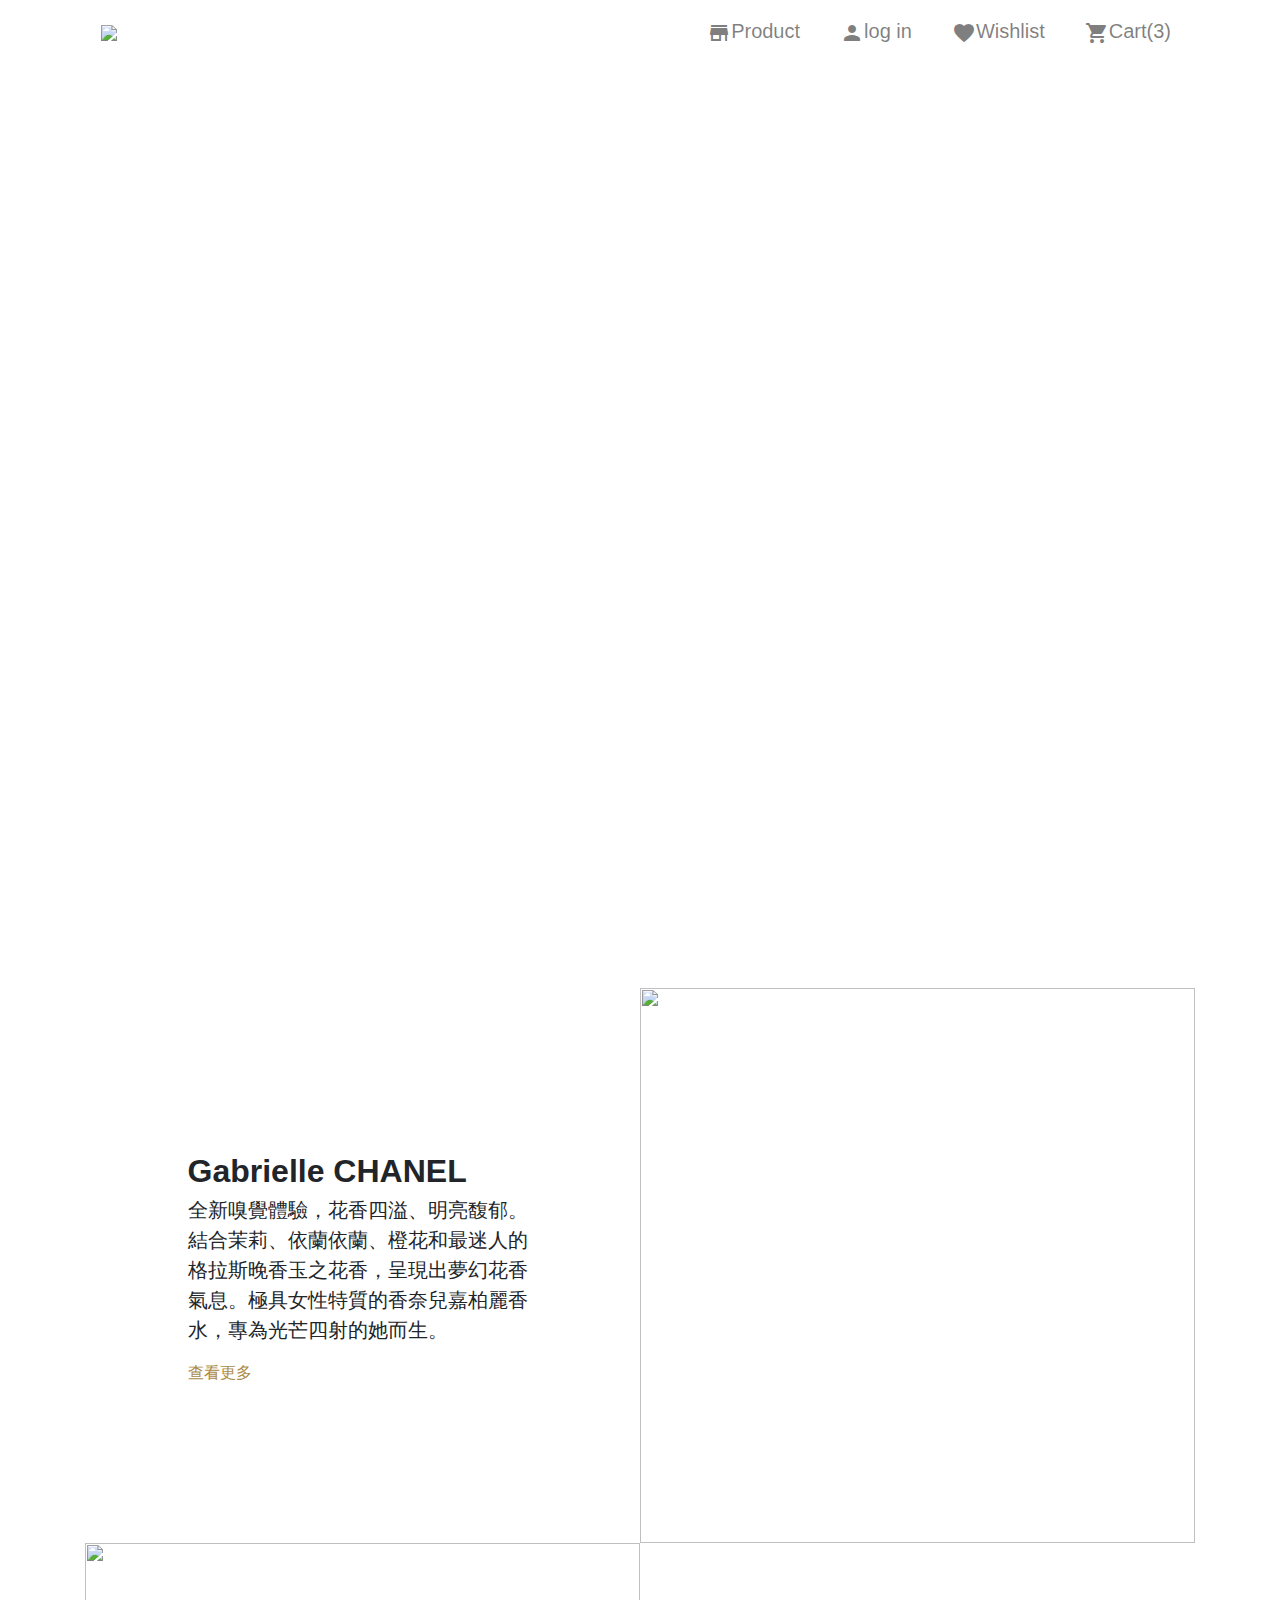
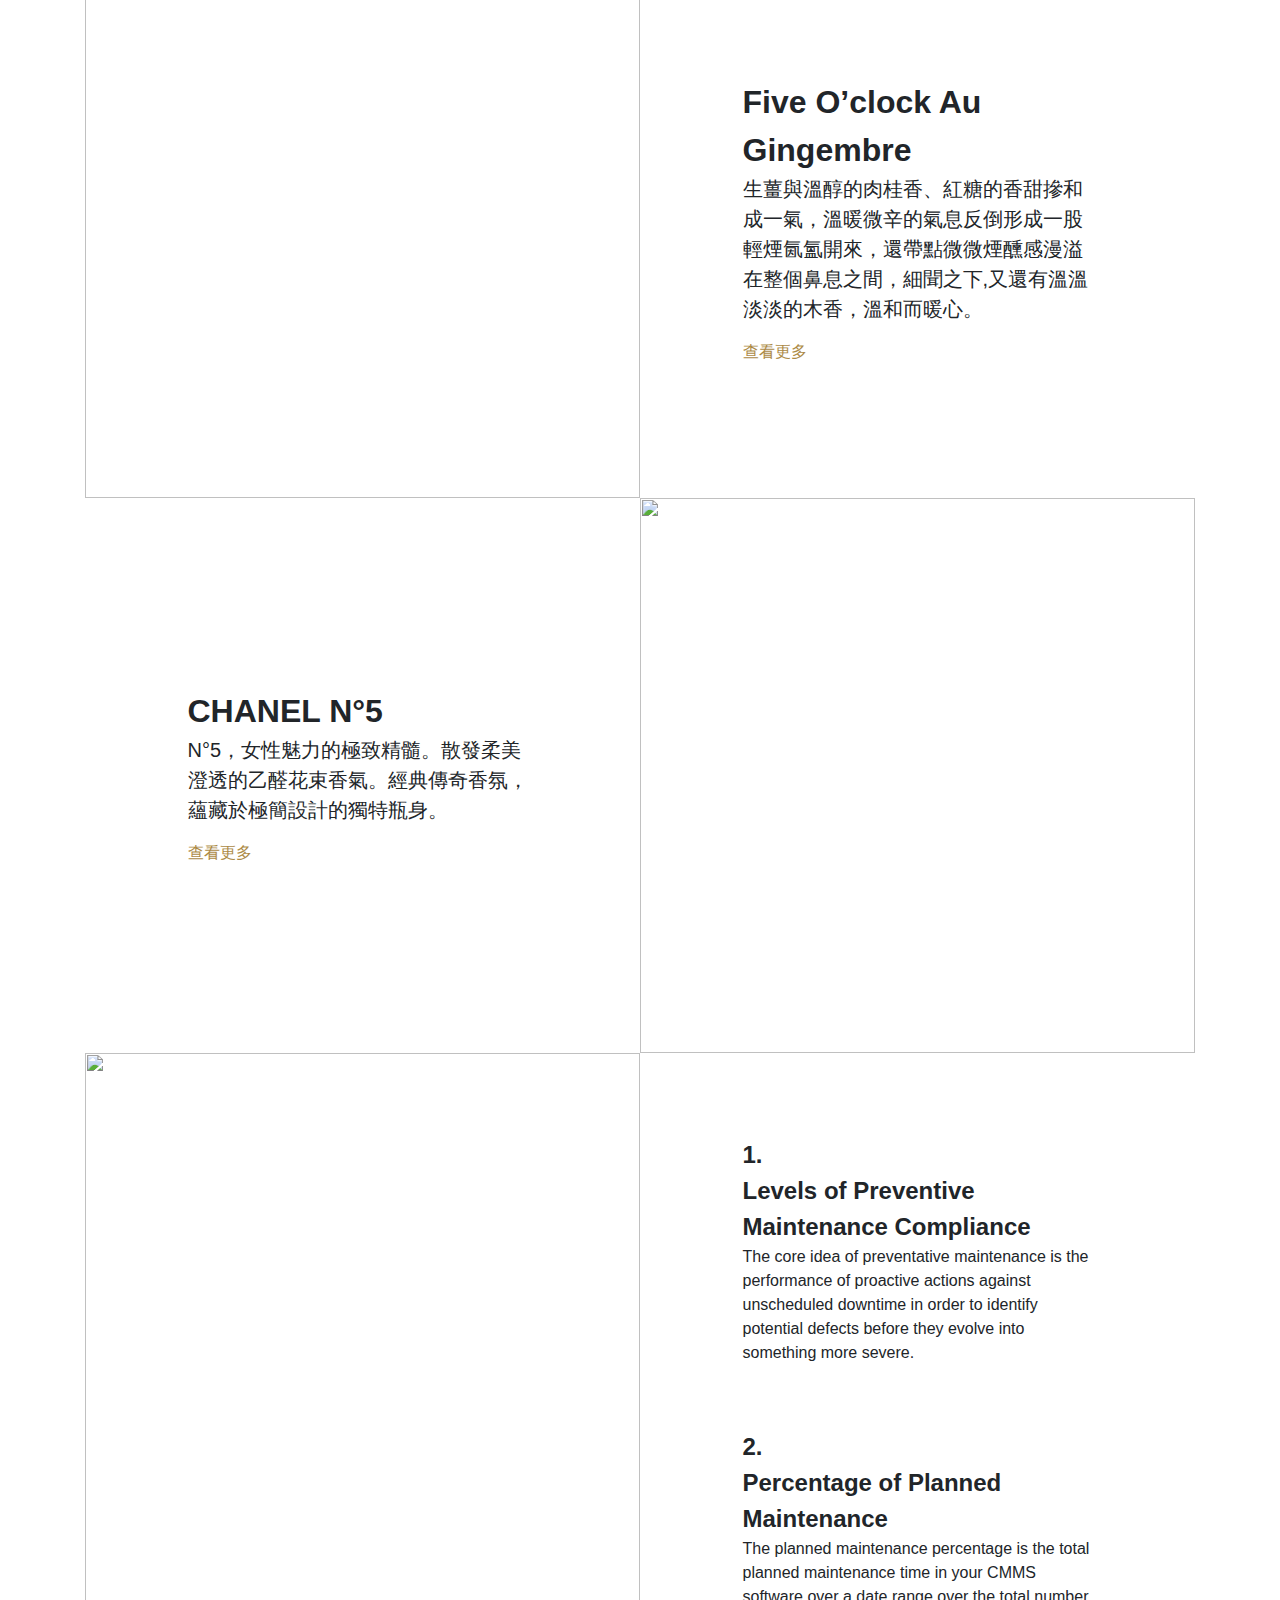
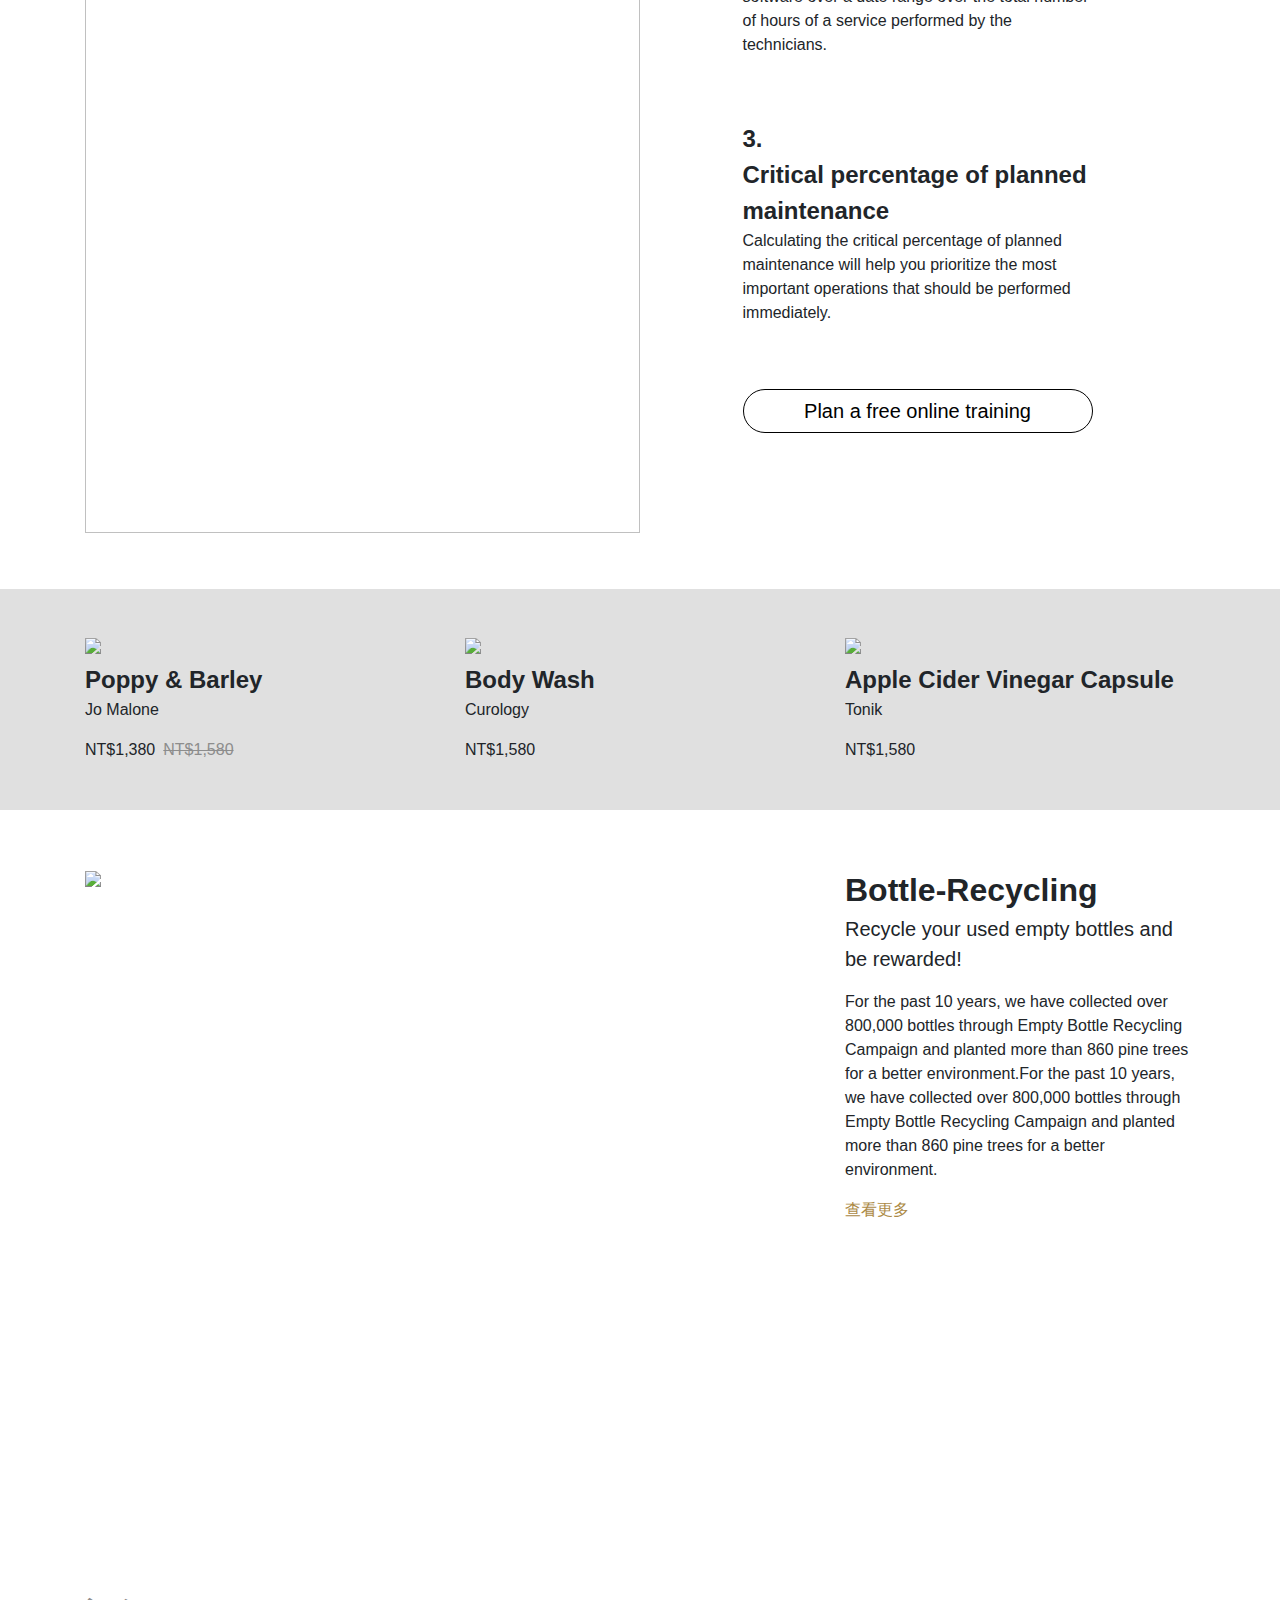
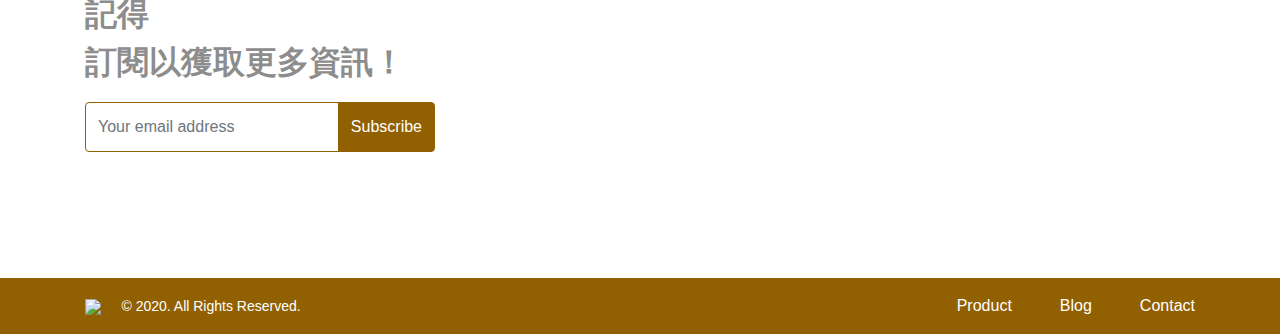
==== index.html @ e8ad46ef "Update 2020-12-09T15:35:21.116Z" ====
<!DOCTYPE html>
<html lang="en">
	<head>
		<meta charset="UTF-8" />
		<meta name="viewport" content="width=device-width, initial-scale=1.0" />
		<meta http-equiv="X-UA-Compatible" content="ie=edge" />
		<title>首頁</title>
		<link rel="stylesheet" href="./assets/style/all.css" />
		<link href="https://fonts.googleapis.com/icon?family=Material+Icons" rel="stylesheet" />
	</head>

	<body>
		<div class="container">
			<nav class="navbar navbar-expand-md navbar-light">
				<a class="navbar-brand" href="#">
					<img
						src="https://raw.githubusercontent.com/hexschool/webLayoutTraining1st/master/perfume-week6/d%E2%80%99Perfume.png"
					/>
				</a>
				<a class="btn ml-auto text-dark-gray position-relative d-inline-block d-md-none">
					<span class="material-icons vertical-middle">shopping_cart</span>
					<span class="badge badge-pill badge-brown position-absolute cartCount">3</span>
				</a>
				<button
					class="navbar-toggler"
					type="button"
					data-toggle="collapse"
					data-target="#navbarSupportedContent"
					aria-controls="navbarSupportedContent"
					aria-expanded="false"
					aria-label="Toggle navigation"
				>
					<span class="navbar-toggler-icon"></span>
				</button>

				<div class="collapse navbar-collapse" id="navbarSupportedContent">
					<ul class="navbar-nav ml-auto d-none d-md-flex">
						<li class="nav-item mr-4">
							<a class="nav-link" href="#"
								><span class="material-icons align-middle"> store </span>Product</a
							>
						</li>
						<li class="nav-item mr-4">
							<a class="nav-link" href="#"
								><span class="material-icons align-middle"> person </span>log in</a
							>
						</li>
						<li class="nav-item mr-4">
							<a class="nav-link" href="#"
								><span class="material-icons align-middle"> favorite </span>Wishlist</a
							>
						</li>
						<li class="nav-item">
							<a class="nav-link" href="#"
								><span class="material-icons align-middle"> shopping_cart </span>Cart(3)</a
							>
						</li>
					</ul>

					<ul class="navbar-nav d-block d-md-none bg-dark-gray">
						<li class="nav-item text-center border-bottom border-white">
							<a class="nav-link text-white" href="#">Product</a>
						</li>
						<li class="nav-item text-center border-bottom border-white">
							<a class="nav-link text-white" href="#">Wishlist</a>
						</li>
						<li class="nav-item text-center border-bottom border-white">
							<a class="nav-link text-white" href="#">Blog</a>
						</li>
						<li class="nav-item text-center border-bottom border-white">
							<a class="nav-link text-white" href="#">Contact</a>
						</li>
						<li class="nav-item text-center">
							<a class="nav-link text-white" href="#">log in</a>
						</li>
					</ul>
				</div>
			</nav>
		</div>
		
<div class="banner text-white pb-7">
	<div class="container h-100">
		<div class="row h-100 d-flex align-items-center">
			<div class="offset-md-7 col-md-5">
				<h1 class="text-xl text-md-3_xl font-weight-bold">Perfume your day</h1>
				<p class="text-lg text-md-2_lg mb-4">
					A perfume is like a piece of clothing, a message, a way of presenting oneself a costume that
					according to the person who wears it.
				</p>
				<button type="button" class="btn btn-outline-white rounded-pill banner-button-shop">
					<span class="text-3_lg">Shop now</span>
				</button>
			</div>
		</div>
	</div>
</div>
<div>
	<div class="container pt-7 pb-7">
		<div class="row no-gutters d-flex flex-column-reverse flex-md-row mb-4 mb-md-0">
			<div class="col-md-6 d-flex align-items-md-center justify-content-center">
				<div class="product-text">
					<h2 class="mb-0 text-xl font-weight-bold">Gabrielle CHANEL</h2>
					<p class="mb-2 mb-md-3 text-lg">
						全新嗅覺體驗，花香四溢、明亮馥郁。結合茉莉、依蘭依蘭、橙花和最迷人的格拉斯晚香玉之花香，呈現出夢幻花香氣息。極具女性特質的香奈兒嘉柏麗香水，專為光芒四射的她而生。
					</p>
					<a href="#" class="text-third">查看更多</a>
				</div>
			</div>
			<div class="col-md-6">
				<img
					class="product-image"
					src="https://raw.githubusercontent.com/hexschool/webLayoutTraining1st/master/perfume-week6/index2.jpg"
				/>
			</div>
		</div>
		<div class="row no-gutters d-flex flex-column-reverse flex-md-row-reverse mb-4 mb-md-0">
			<div class="col-md-6 d-flex align-items-md-center justify-content-md-center">
				<div class="product-text">
					<h2 class="mb-0 text-xl font-weight-bold">Five O’clock Au Gingembre</h2>
					<p class="mb-2 mb-md-3 text-lg">
						生薑與溫醇的肉桂香、紅糖的香甜摻和成一氣，溫暖微辛的氣息反倒形成一股輕煙氤氳開來，還帶點微微煙醺感漫溢在整個鼻息之間，細聞之下,又還有溫溫淡淡的木香，溫和而暖心。
					</p>
					<a href="#" class="text-third">查看更多</a>
				</div>
			</div>
			<div class="col-md-6">
				<img
					class="product-image"
					src="https://raw.githubusercontent.com/hexschool/webLayoutTraining1st/master/perfume-week6/index3.png"
				/>
			</div>
		</div>
		<div class="row no-gutters d-flex flex-column-reverse flex-md-row mb-4 mb-md-0">
			<div class="col-md-6 d-flex align-items-md-center justify-content-md-center">
				<div class="product-text">
					<h2 class="mb-0 text-xl font-weight-bold">CHANEL N°5</h2>
					<p class="mb-2 mb-md-3 text-lg">
						N°5，女性魅力的極致精髓。散發柔美澄透的乙醛花束香氣。經典傳奇香氛，蘊藏於極簡設計的獨特瓶身。
					</p>
					<a href="#" class="text-third">查看更多</a>
				</div>
			</div>
			<div class="col-md-6">
				<img
					class="product-image"
					src="https://raw.githubusercontent.com/hexschool/webLayoutTraining1st/master/perfume-week6/index4.jpg"
				/>
			</div>
		</div>
		<div class="row no-gutters d-flex flex-column-reverse flex-md-row-reverse mb-4 mb-md-0">
			<ul class="list-unstyled col-md-6 d-flex flex-column align-items-md-center justify-content-md-center">
				<li class="product-text mb-4 mb-md-5">
					<h2 class="mb-0 text-2_lg font-weight-semibold">
						1.<br />Levels of Preventive Maintenance Compliance
					</h2>
					<p class="mb-2 mb-md-3">
						The core idea of preventative maintenance is the performance of proactive actions against
						unscheduled downtime in order to identify potential defects before they evolve into something
						more severe.
					</p>
				</li>
				<li class="product-text mb-4 mb-md-5">
					<h2 class="mb-0 text-2_lg font-weight-semibold">2.<br />Percentage of Planned Maintenance</h2>
					<p class="mb-2 mb-md-3">
						The planned maintenance percentage is the total planned maintenance time in your CMMS software
						over a date range over the total number of hours of a service performed by the technicians.
					</p>
				</li>
				<li class="product-text mb-4 mb-md-5">
					<h2 class="mb-0 text-2_lg font-weight-semibold">
						3.<br />Critical percentage of planned maintenance
					</h2>
					<p class="mb-2 mb-md-3">
						Calculating the critical percentage of planned maintenance will help you prioritize the most
						important operations that should be performed immediately.
					</p>
				</li>
				<li></li>

				<li class="product-text">
					<button type="button" class="btn btn-outline-black rounded-pill w-100">
						<span class="text-lg">Plan a free online training</span>
					</button>
				</li>
			</ul>
			<div class="col-md-6">
				<img
					class="product-image lg"
					src="https://raw.githubusercontent.com/hexschool/webLayoutTraining1st/master/perfume-week6/index5.jpg"
				/>
			</div>
		</div>
	</div>
</div>
<div class="bg-gray pt-5 pb-5">
	<div class="container">
		<ul class="list-unstyled row mb-0">
			<li class="mb-5 mb-md-0 col-md-4">
				<img
					src="https://raw.githubusercontent.com/hexschool/webLayoutTraining1st/master/perfume-week6/index6.jpg"
					class="saleProduct mb-2"
				/>
				<h2 class="text-2_lg font-weight-semibold mb-0">Poppy & Barley</h2>
				<p class="mb-1 mb-md-3">Jo Malone</p>
				<div class="d-flex">
					<p class="mr-2 mb-0">NT$1,380</p>
					<p class="text-dark-gray mb-0"><s>NT$1,580</s></p>
				</div>
			</li>
			<li class="mb-5 mb-md-0 col-md-4">
				<img
					src="https://raw.githubusercontent.com/hexschool/webLayoutTraining1st/master/perfume-week6/index7.jpg"
					class="saleProduct mb-2"
				/>
				<h2 class="text-2_lg font-weight-semibold mb-0">Body Wash</h2>
				<p class="mb-1 mb-md-3">Curology</p>
				<p class="mb-0">NT$1,580</p>
			</li>
			<li class="mb-5 mb-md-0 col-md-4">
				<img
					src="https://raw.githubusercontent.com/hexschool/webLayoutTraining1st/master/perfume-week6/index8.jpg"
					class="saleProduct mb-2"
				/>
				<h2 class="text-2_lg font-weight-semibold mb-0">Apple Cider Vinegar Capsule</h2>
				<p class="mb-1 mb-md-3">Tonik</p>
				<p class="mb-0">NT$1,580</p>
			</li>
		</ul>
	</div>
</div>
<div>
	<div class="container pt-7 pb-7">
		<div class="row">
			<div class="col-md-8">
				<img
					class="recycling-img"
					src="https://raw.githubusercontent.com/hexschool/webLayoutTraining1st/master/perfume-week6/index9.jpg"
				/>
			</div>
			<div class="col-md-4 d-flex align-items-md-center">
				<div class="product-text">
					<h2 class="mb-0 text-xl font-weight-bold">Bottle-Recycling</h2>
					<p class="mb-2 mb-md-3 text-lg">Recycle your used empty bottles and be rewarded!</p>
					<p class="mb-2 mb-md-3">
						For the past 10 years, we have collected over 800,000 bottles through Empty Bottle Recycling
						Campaign and planted more than 860 pine trees for a better environment.For the past 10 years, we
						have collected over 800,000 bottles through Empty Bottle Recycling Campaign and planted more
						than 860 pine trees for a better environment.
					</p>
					<a href="#" class="text-third">查看更多</a>
				</div>
			</div>
		</div>
	</div>
</div>
<div class="booking">
	<div class="container">
		<div class="row">
			<div class="col-md-4">
				<h2 class="font-weight-semibold text-dark-gray mb-3 text-xl">記得<br />訂閱以獲取更多資訊！</h2>
				<div class="input-group mb-3">
					<input
						type="text"
						class="form-control border-brown pt-4 pb-4"
						placeholder="Your email address"
						aria-label="Recipient's username"
						aria-describedby="button-addon2"
					/>
					<div class="input-group-append">
						<button class="btn btn-brown" type="button" id="button-addon2">Subscribe</button>
					</div>
				</div>
			</div>
		</div>
	</div>
</div>

		<div class="bg-brown">
			<div class="container pt-3 pb-3 d-flex justify-content-between">
				<div class="d-flex justify-content-between w-100 d-md-inline">
					<a class="mr-3" href="#">
						<img
							src="https://raw.githubusercontent.com/hexschool/webLayoutTraining1st/master/perfume-week6/d%E2%80%99Perfumewhite.png"
						/>
					</a>
					<span class="text-2_sm text-white">© 2020. All Rights Reserved.</span>
				</div>
				<ul class="list-unstyled d-md-flex align-items-center mb-0 text-white d-none">
					<li class="mr-md-5">
						<a class="text-white" href="#">Product</a>
					</li>
					<li class="mr-md-5">
						<a class="text-white" href="#">Blog</a>
					</li>
					<li>
						<a class="text-white" href="#">Contact</a>
					</li>
				</ul>
			</div>
		</div>

		<script
			src="https://code.jquery.com/jquery-3.3.1.slim.min.js"
			integrity="sha384-q8i/X+965DzO0rT7abK41JStQIAqVgRVzpbzo5smXKp4YfRvH+8abtTE1Pi6jizo"
			crossorigin="anonymous"
		></script>
		<script
			src="https://cdnjs.cloudflare.com/ajax/libs/popper.js/1.14.6/umd/popper.min.js"
			integrity="sha384-wHAiFfRlMFy6i5SRaxvfOCifBUQy1xHdJ/yoi7FRNXMRBu5WHdZYu1hA6ZOblgut"
			crossorigin="anonymous"
		></script>
		<script
			src="https://stackpath.bootstrapcdn.com/bootstrap/4.2.1/js/bootstrap.min.js"
			integrity="sha384-B0UglyR+jN6CkvvICOB2joaf5I4l3gm9GU6Hc1og6Ls7i6U/mkkaduKaBhlAXv9k"
			crossorigin="anonymous"
		></script>
		<script src="./assets/js/vendors.js"></script>
		<script src="./assets/js/all.js"></script>
	</body>
</html>
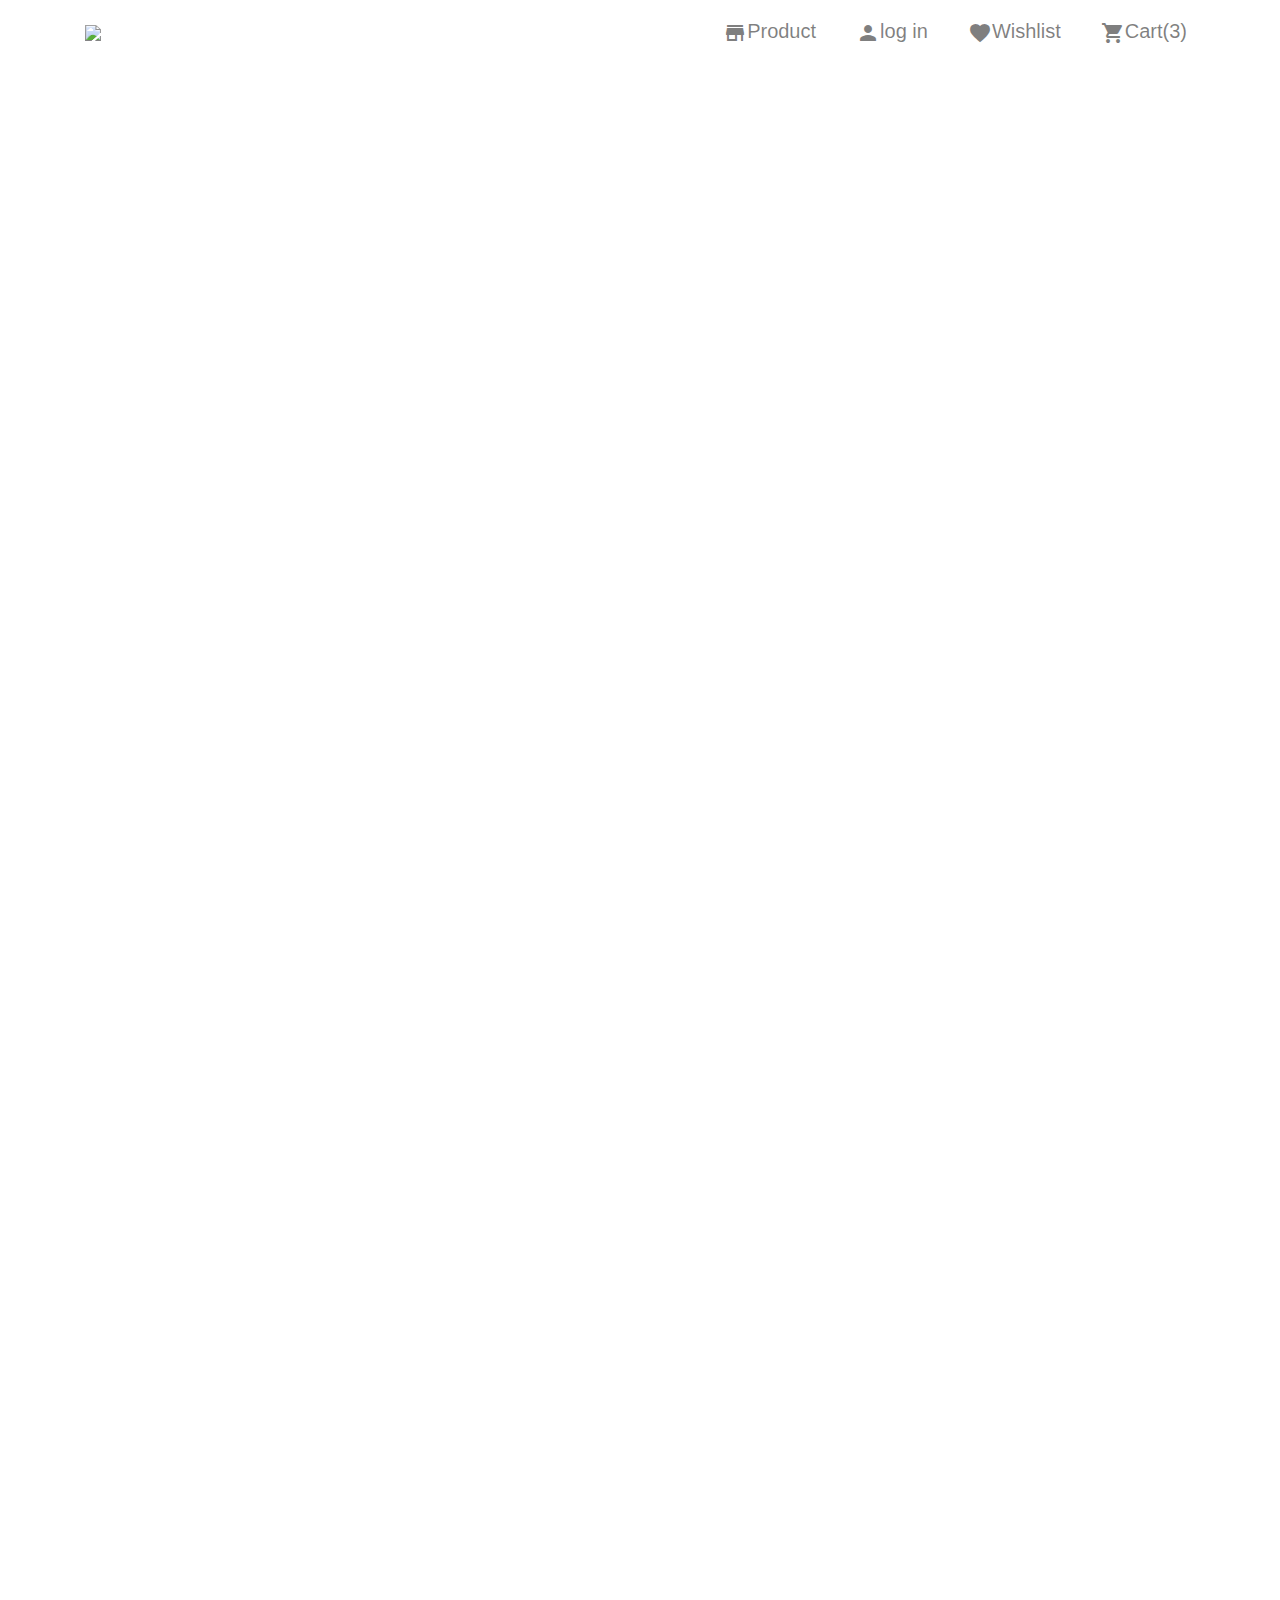
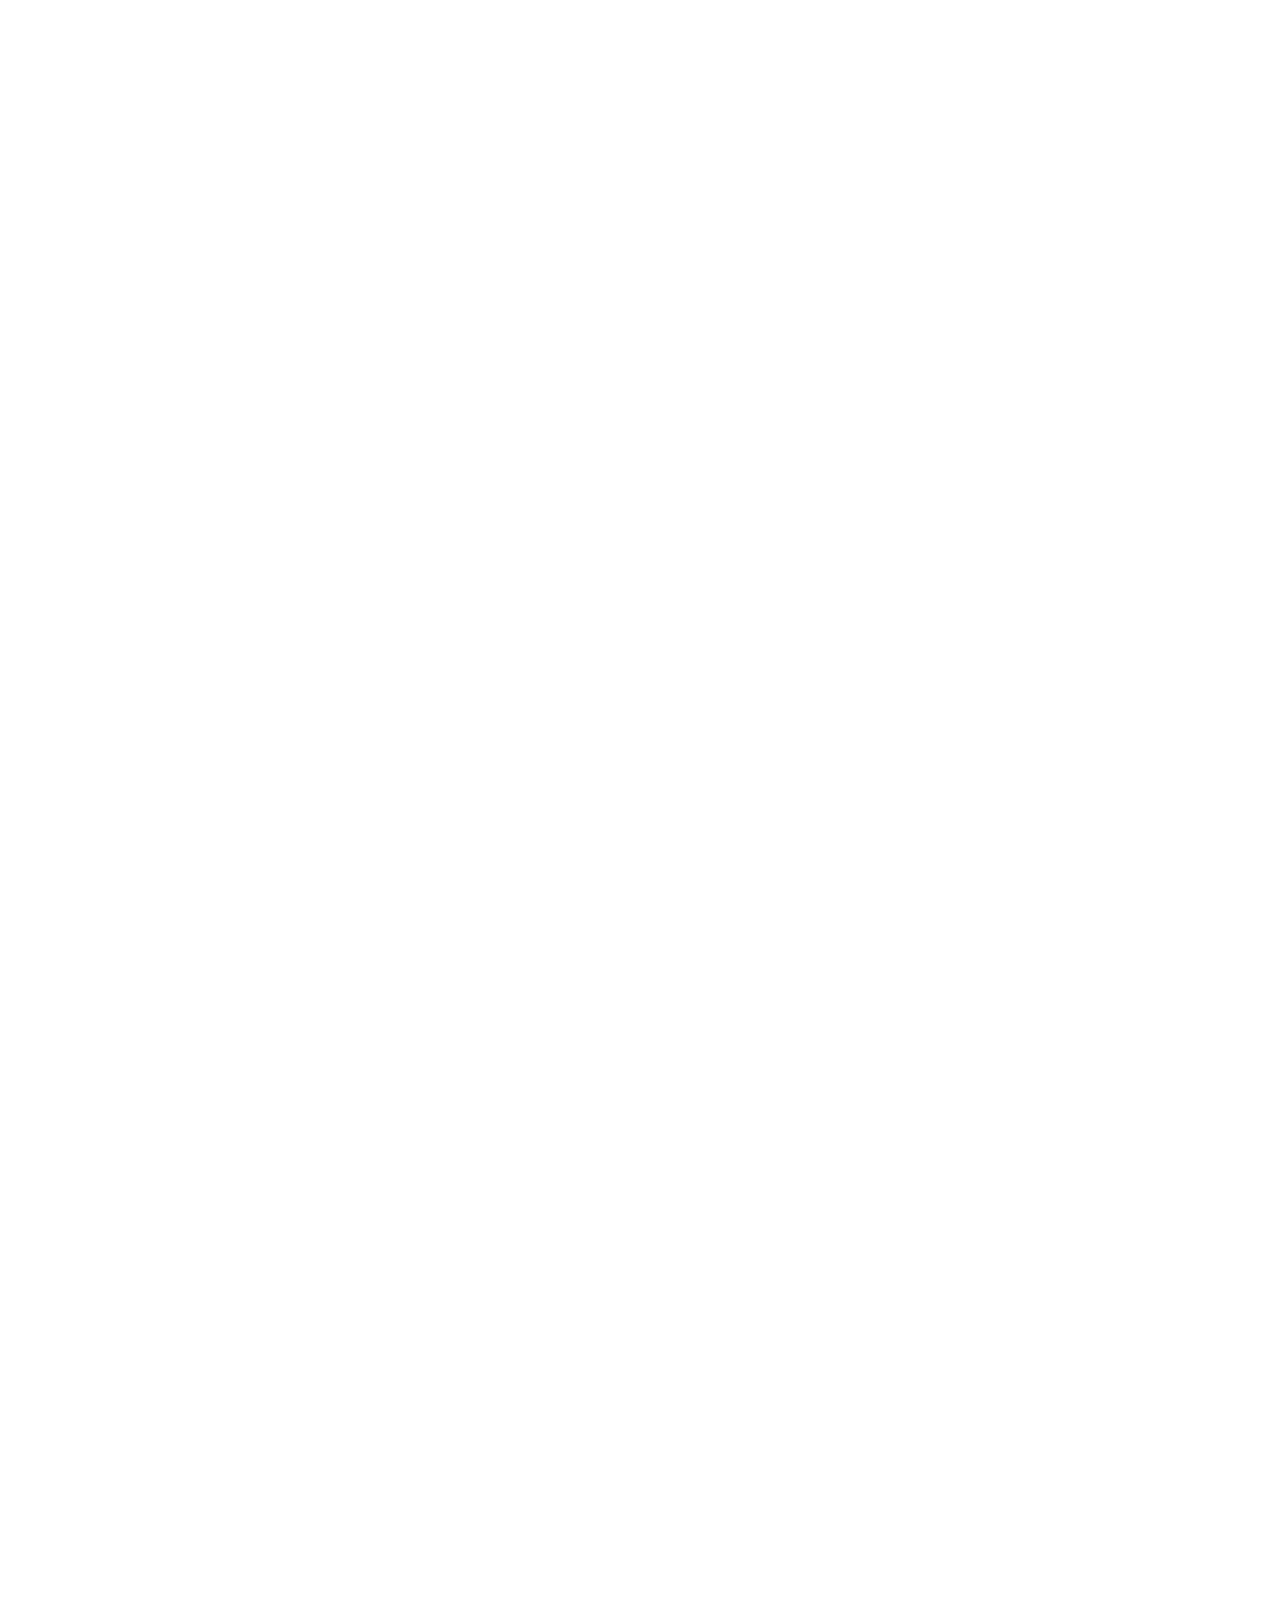
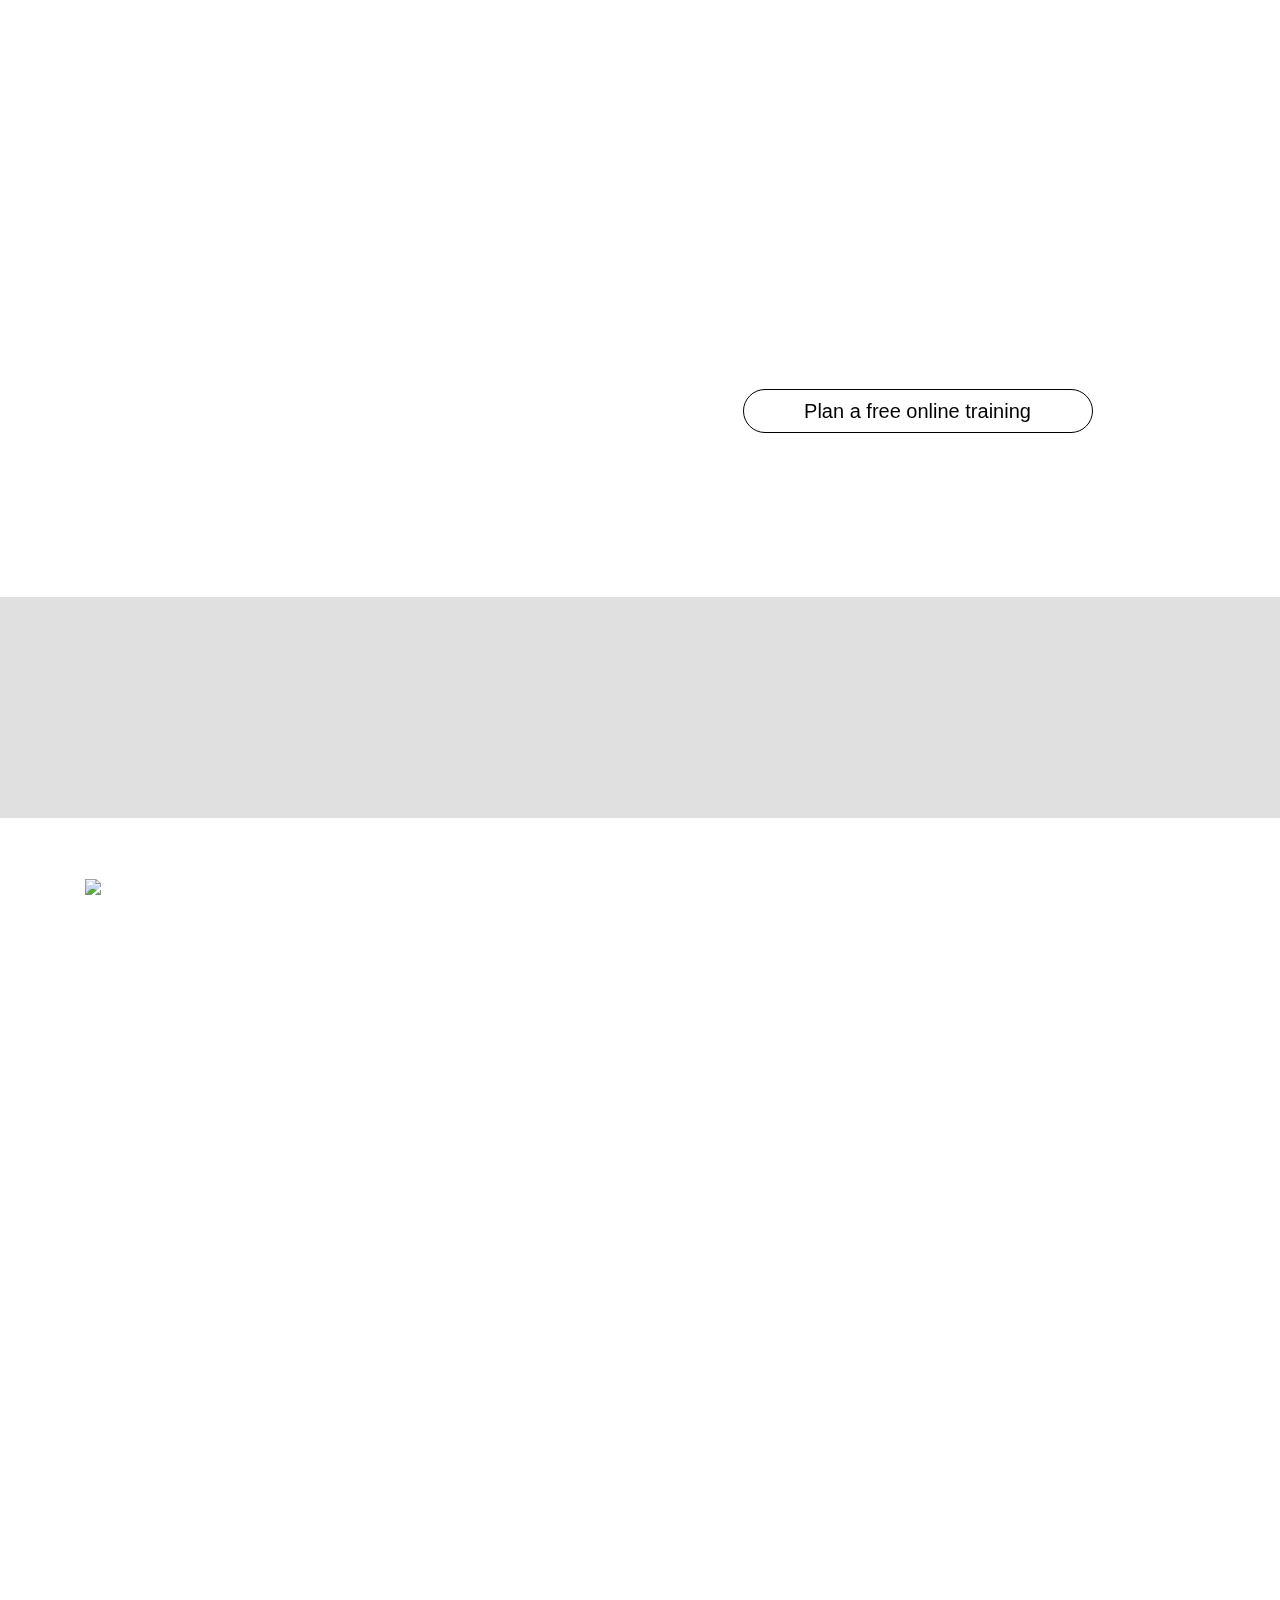
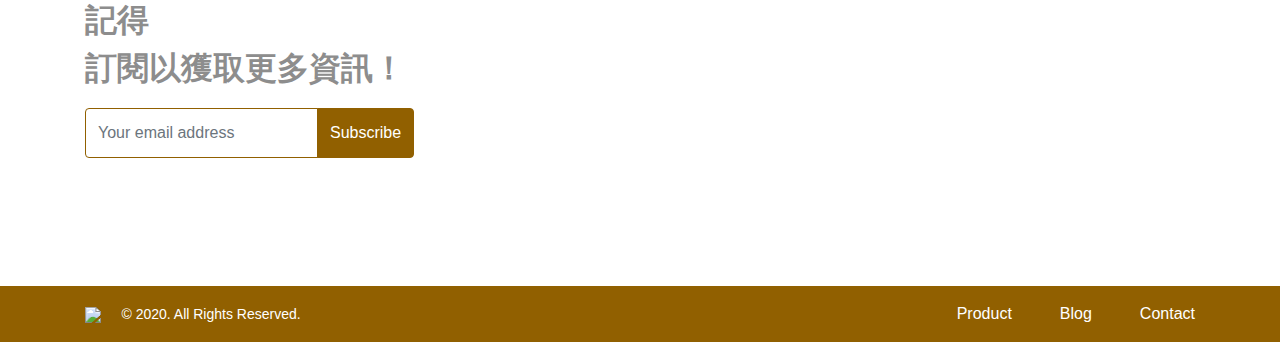
==== commit f7947954: "Update 2021-06-02T16:23:09.086Z" ====
--- a/index.html
+++ b/index.html
@@ -7,12 +7,13 @@
 		<title>首頁</title>
 		<link rel="stylesheet" href="./assets/style/all.css" />
 		<link href="https://fonts.googleapis.com/icon?family=Material+Icons" rel="stylesheet" />
+		<link rel="stylesheet" href="https://unpkg.com/aos@next/dist/aos.css" />
 	</head>
 
 	<body>
-		<div class="container">
-			<nav class="navbar navbar-expand-md navbar-light">
-				<a class="navbar-brand" href="#">
+		<nav class="navbar navbar-expand-md navbar-light px-0 pb-0">
+			<div class="container-md">
+				<a class="navbar-brand ml-3 ml-md-0" href="https://jackyyu-tw.github.io/layout-week6/">
 					<img
 						src="https://raw.githubusercontent.com/hexschool/webLayoutTraining1st/master/perfume-week6/d%E2%80%99Perfume.png"
 					/>
@@ -22,7 +23,7 @@
 					<span class="badge badge-pill badge-brown position-absolute cartCount">3</span>
 				</a>
 				<button
-					class="navbar-toggler"
+					class="navbar-toggler mr-3 mr-md-0"
 					type="button"
 					data-toggle="collapse"
 					data-target="#navbarSupportedContent"
@@ -36,7 +37,7 @@
 				<div class="collapse navbar-collapse" id="navbarSupportedContent">
 					<ul class="navbar-nav ml-auto d-none d-md-flex">
 						<li class="nav-item mr-4">
-							<a class="nav-link" href="#"
+							<a class="nav-link" href="https://jackyyu-tw.github.io/layout-week6/product"
 								><span class="material-icons align-middle"> store </span>Product</a
 							>
 						</li>
@@ -59,7 +60,9 @@
 
 					<ul class="navbar-nav d-block d-md-none bg-dark-gray">
 						<li class="nav-item text-center border-bottom border-white">
-							<a class="nav-link text-white" href="#">Product</a>
+							<a class="nav-link text-white" href="https://jackyyu-tw.github.io/layout-week6/product"
+								>Product</a
+							>
 						</li>
 						<li class="nav-item text-center border-bottom border-white">
 							<a class="nav-link text-white" href="#">Wishlist</a>
@@ -75,28 +78,30 @@
 						</li>
 					</ul>
 				</div>
-			</nav>
-		</div>
+			</div>
+		</nav>
 		
 <div class="banner text-white pb-7">
 	<div class="container h-100">
 		<div class="row h-100 d-flex align-items-center">
-			<div class="offset-md-7 col-md-5">
-				<h1 class="text-xl text-md-3_xl font-weight-bold">Perfume your day</h1>
+			<div class="offset-md-7 col-md-5" data-aos="fade-up">
+				<h1 class="text-xl text-md-3_xl font-weight-bold">Perfume your day123</h1>
 				<p class="text-lg text-md-2_lg mb-4">
 					A perfume is like a piece of clothing, a message, a way of presenting oneself a costume that
 					according to the person who wears it.
 				</p>
-				<button type="button" class="btn btn-outline-white rounded-pill banner-button-shop">
-					<span class="text-3_lg">Shop now</span>
-				</button>
+				<a href="https://jackyyu-tw.github.io/layout-week6/product">
+					<button type="button" class="btn btn-outline-white rounded-pill banner-button-shop">
+						<span class="text-3_lg">Shop now</span>
+					</button>
+				</a>
 			</div>
 		</div>
 	</div>
 </div>
 <div>
-	<div class="container pt-7 pb-7">
-		<div class="row no-gutters d-flex flex-column-reverse flex-md-row mb-4 mb-md-0">
+	<ul class="container pt-7 pb-7 list-unstyled">
+		<li class="row no-gutters d-flex flex-column-reverse flex-md-row mb-4 mb-md-0" data-aos="fade-up">
 			<div class="col-md-6 d-flex align-items-md-center justify-content-center">
 				<div class="product-text">
 					<h2 class="mb-0 text-xl font-weight-bold">Gabrielle CHANEL</h2>
@@ -112,8 +117,8 @@
 					src="https://raw.githubusercontent.com/hexschool/webLayoutTraining1st/master/perfume-week6/index2.jpg"
 				/>
 			</div>
-		</div>
-		<div class="row no-gutters d-flex flex-column-reverse flex-md-row-reverse mb-4 mb-md-0">
+		</li>
+		<li class="row no-gutters d-flex flex-column-reverse flex-md-row-reverse mb-4 mb-md-0" data-aos="fade-up">
 			<div class="col-md-6 d-flex align-items-md-center justify-content-md-center">
 				<div class="product-text">
 					<h2 class="mb-0 text-xl font-weight-bold">Five O’clock Au Gingembre</h2>
@@ -129,8 +134,8 @@
 					src="https://raw.githubusercontent.com/hexschool/webLayoutTraining1st/master/perfume-week6/index3.png"
 				/>
 			</div>
-		</div>
-		<div class="row no-gutters d-flex flex-column-reverse flex-md-row mb-4 mb-md-0">
+		</li>
+		<li class="row no-gutters d-flex flex-column-reverse flex-md-row mb-4 mb-md-0" data-aos="fade-up">
 			<div class="col-md-6 d-flex align-items-md-center justify-content-md-center">
 				<div class="product-text">
 					<h2 class="mb-0 text-xl font-weight-bold">CHANEL N°5</h2>
@@ -146,10 +151,10 @@
 					src="https://raw.githubusercontent.com/hexschool/webLayoutTraining1st/master/perfume-week6/index4.jpg"
 				/>
 			</div>
-		</div>
-		<div class="row no-gutters d-flex flex-column-reverse flex-md-row-reverse mb-4 mb-md-0">
+		</li>
+		<li class="row no-gutters d-flex flex-column-reverse flex-md-row-reverse mb-4 mb-md-0">
 			<ul class="list-unstyled col-md-6 d-flex flex-column align-items-md-center justify-content-md-center">
-				<li class="product-text mb-4 mb-md-5">
+				<li class="product-text mb-4 mb-md-5" data-aos="fade-up">
 					<h2 class="mb-0 text-2_lg font-weight-semibold">
 						1.<br />Levels of Preventive Maintenance Compliance
 					</h2>
@@ -159,14 +164,14 @@
 						more severe.
 					</p>
 				</li>
-				<li class="product-text mb-4 mb-md-5">
+				<li class="product-text mb-4 mb-md-5" data-aos="fade-up">
 					<h2 class="mb-0 text-2_lg font-weight-semibold">2.<br />Percentage of Planned Maintenance</h2>
 					<p class="mb-2 mb-md-3">
 						The planned maintenance percentage is the total planned maintenance time in your CMMS software
 						over a date range over the total number of hours of a service performed by the technicians.
 					</p>
 				</li>
-				<li class="product-text mb-4 mb-md-5">
+				<li class="product-text mb-4 mb-md-5" data-aos="fade-up">
 					<h2 class="mb-0 text-2_lg font-weight-semibold">
 						3.<br />Critical percentage of planned maintenance
 					</h2>
@@ -175,7 +180,6 @@
 						important operations that should be performed immediately.
 					</p>
 				</li>
-				<li></li>
 
 				<li class="product-text">
 					<button type="button" class="btn btn-outline-black rounded-pill w-100">
@@ -183,19 +187,19 @@
 					</button>
 				</li>
 			</ul>
-			<div class="col-md-6">
+			<div class="col-md-6" data-aos="fade-up">
 				<img
 					class="product-image lg"
 					src="https://raw.githubusercontent.com/hexschool/webLayoutTraining1st/master/perfume-week6/index5.jpg"
 				/>
 			</div>
-		</div>
-	</div>
+		</li>
+	</ul>
 </div>
 <div class="bg-gray pt-5 pb-5">
 	<div class="container">
 		<ul class="list-unstyled row mb-0">
-			<li class="mb-5 mb-md-0 col-md-4">
+			<li class="mb-5 mb-md-0 col-md-4" data-aos="fade-up">
 				<img
 					src="https://raw.githubusercontent.com/hexschool/webLayoutTraining1st/master/perfume-week6/index6.jpg"
 					class="saleProduct mb-2"
@@ -204,10 +208,10 @@
 				<p class="mb-1 mb-md-3">Jo Malone</p>
 				<div class="d-flex">
 					<p class="mr-2 mb-0">NT$1,380</p>
-					<p class="text-dark-gray mb-0"><s>NT$1,580</s></p>
+					<p class="text-dark-gray mb-0"><del>NT$1,580</del></p>
 				</div>
 			</li>
-			<li class="mb-5 mb-md-0 col-md-4">
+			<li class="mb-5 mb-md-0 col-md-4" data-aos="fade-up">
 				<img
 					src="https://raw.githubusercontent.com/hexschool/webLayoutTraining1st/master/perfume-week6/index7.jpg"
 					class="saleProduct mb-2"
@@ -216,7 +220,7 @@
 				<p class="mb-1 mb-md-3">Curology</p>
 				<p class="mb-0">NT$1,580</p>
 			</li>
-			<li class="mb-5 mb-md-0 col-md-4">
+			<li class="mb-5 mb-md-0 col-md-4" data-aos="fade-up">
 				<img
 					src="https://raw.githubusercontent.com/hexschool/webLayoutTraining1st/master/perfume-week6/index8.jpg"
 					class="saleProduct mb-2"
@@ -237,7 +241,7 @@
 					src="https://raw.githubusercontent.com/hexschool/webLayoutTraining1st/master/perfume-week6/index9.jpg"
 				/>
 			</div>
-			<div class="col-md-4 d-flex align-items-md-center">
+			<div class="col-md-4 d-flex align-items-md-center" data-aos="fade-up">
 				<div class="product-text">
 					<h2 class="mb-0 text-xl font-weight-bold">Bottle-Recycling</h2>
 					<p class="mb-2 mb-md-3 text-lg">Recycle your used empty bottles and be rewarded!</p>
@@ -253,14 +257,17 @@
 		</div>
 	</div>
 </div>
-<div class="booking">
+<div class="booking d-flex align-items-end">
 	<div class="container">
-		<div class="row">
-			<div class="col-md-4">
-				<h2 class="font-weight-semibold text-dark-gray mb-3 text-xl">記得<br />訂閱以獲取更多資訊！</h2>
+		<div class="row mx-0">
+			<div class=".col-md-auto .col-lg-4">
+				<label class="font-weight-semibold text-dark-gray mb-3 text-xl" for="email"
+					>記得<br />訂閱以獲取更多資訊！</label
+				>
 				<div class="input-group mb-3">
 					<input
 						type="text"
+						id="email"
 						class="form-control border-brown pt-4 pb-4"
 						placeholder="Your email address"
 						aria-label="Recipient's username"
@@ -275,9 +282,9 @@
 	</div>
 </div>
 
-		<div class="bg-brown">
+		<footer class="bg-brown">
 			<div class="container pt-3 pb-3 d-flex justify-content-between">
-				<div class="d-flex justify-content-between w-100 d-md-inline">
+				<div class="d-flex justify-content-between align-items-center w-100 d-md-inline">
 					<a class="mr-3" href="#">
 						<img
 							src="https://raw.githubusercontent.com/hexschool/webLayoutTraining1st/master/perfume-week6/d%E2%80%99Perfumewhite.png"
@@ -287,7 +294,7 @@
 				</div>
 				<ul class="list-unstyled d-md-flex align-items-center mb-0 text-white d-none">
 					<li class="mr-md-5">
-						<a class="text-white" href="#">Product</a>
+						<a class="text-white" href="https://jackyyu-tw.github.io/layout-week6/product">Product</a>
 					</li>
 					<li class="mr-md-5">
 						<a class="text-white" href="#">Blog</a>
@@ -297,7 +304,7 @@
 					</li>
 				</ul>
 			</div>
-		</div>
+		</footer>
 
 		<script
 			src="https://code.jquery.com/jquery-3.3.1.slim.min.js"
@@ -315,6 +322,29 @@
 			crossorigin="anonymous"
 		></script>
 		<script src="./assets/js/vendors.js"></script>
+		<script src="https://unpkg.com/aos@next/dist/aos.js"></script>
 		<script src="./assets/js/all.js"></script>
+		<script>
+			AOS.init({
+				// Global settings:
+				disable: false, // accepts following values: 'phone', 'tablet', 'mobile', boolean, expression or function
+				startEvent: 'DOMContentLoaded', // name of the event dispatched on the document, that AOS should initialize on
+				initClassName: 'aos-init', // class applied after initialization
+				animatedClassName: 'aos-animate', // class applied on animation
+				useClassNames: false, // if true, will add content of `data-aos` as classes on scroll
+				disableMutationObserver: false, // disables automatic mutations' detections (advanced)
+				debounceDelay: 50, // the delay on debounce used while resizing window (advanced)
+				throttleDelay: 99, // the delay on throttle used while scrolling the page (advanced)
+
+				// Settings that can be overridden on per-element basis, by `data-aos-*` attributes:
+				offset: 80, // offset (in px) from the original trigger point
+				delay: 0, // values from 0 to 3000, with step 50ms
+				duration: 400, // values from 0 to 3000, with step 50ms
+				easing: 'ease', // default easing for AOS animations
+				once: true, // whether animation should happen only once - while scrolling down
+				mirror: false, // whether elements should animate out while scrolling past them
+				anchorPlacement: 'top-bottom', // defines which position of the element regarding to window should trigger the animation
+			})
+		</script>
 	</body>
 </html>
